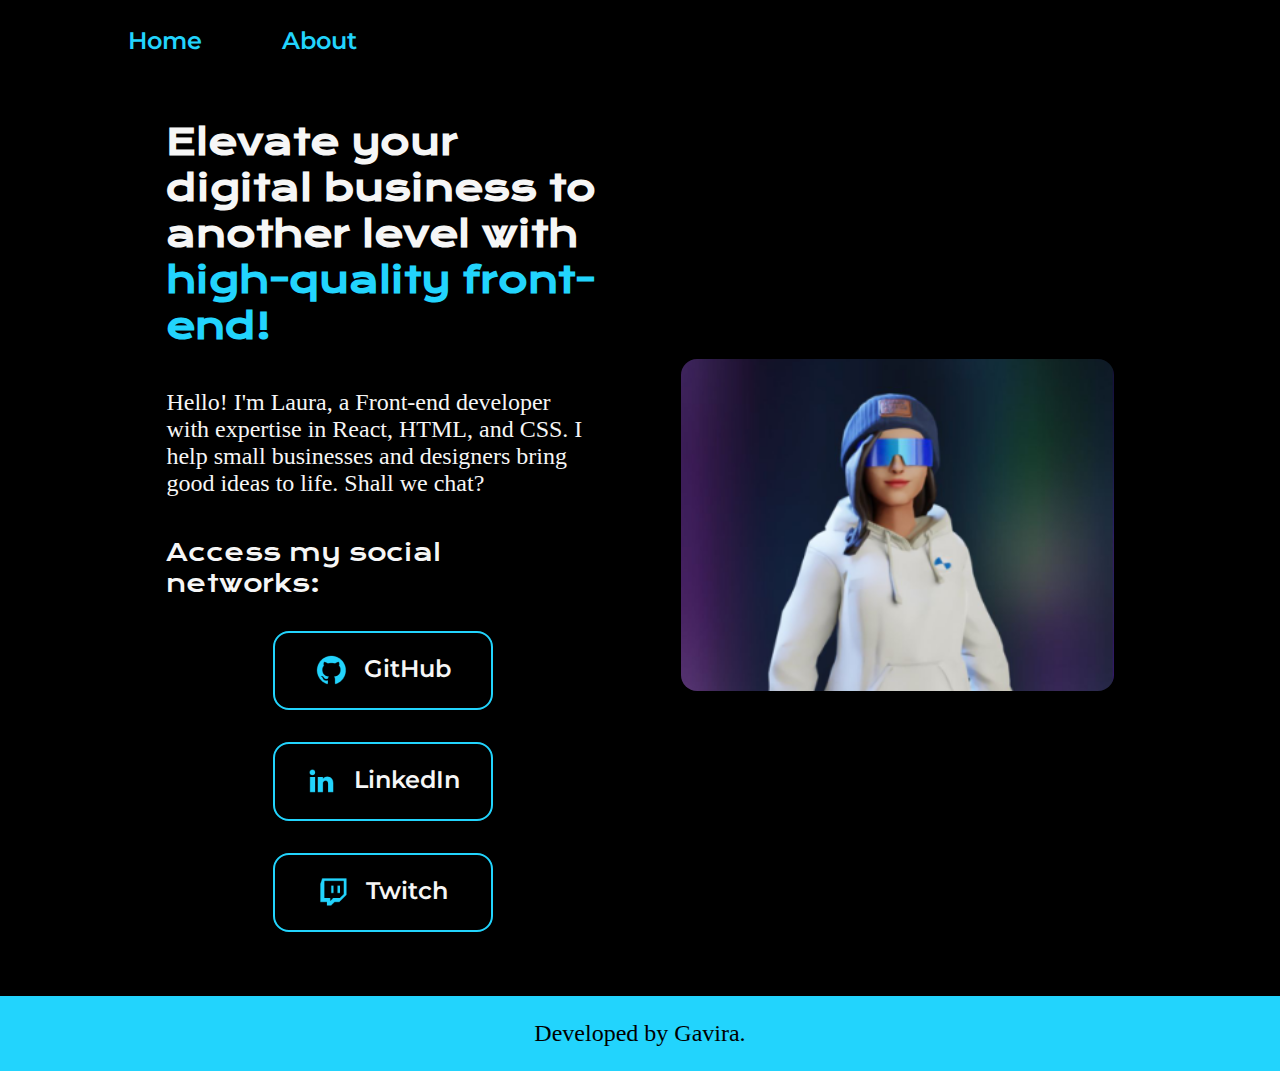
==== index.html @ 0565ceb2 "Add files via upload" ====
<!DOCTYPE html>
<html lang="en">
<head>
    <meta charset="UTF-8">
    <meta http-equiv="X-UA-Compatible" content="IE=edge">
    <meta name="viewport" content="width=device-width, initial-scale=1.0">
    <title>Portfolio</title>
    <link rel="stylesheet" href="./Styles/style.css">
</head>
<body>
    <header class="header">
        <nav class="menu__header">
            <a class="link__menu__header" href="index.html">Home</a>
            <a class="link__menu__header" href="about.html">About</a>
        </nav>
    </header>
    <main class="presentation">
        <section class="content__presentation">
            <h1 class="title__content__presentation">Elevate your digital business to another level with <strong class="featured-title">high-quality front-end!</strong></h1>
            <p class="subtitle__content__presentation">Hello! I'm Laura, a Front-end developer with expertise in React, HTML, and CSS. 
            I help small businesses and designers bring good ideas to life. Shall we chat?</p>
            <div class="links__presentation">
                <h2 class="subtitle__links__presentation">Access my social networks:</h2>
            <a class="link__links__presentation" href="https://github.com/"><img src="./assets/github.png"> GitHub 
            </a>
            <a class="link__links__presentation" href="https://www.linkedin.com/in/laura-gavira-446040213/"><img src="./assets/linkedin.png"> LinkedIn 
            </a>
            <a class="link__links__presentation" 
            href="https://www.twitch.tv/"><img src="./assets/twitch.png"> Twitch
            </a>
            </div>
        </section>
            <img class="imag__presentation" src="./assets/image 1.png" alt="photo">
    </main>
    <footer class="footer">
        <p>Developed by Gavira.</p>
    </footer>
</body>
</html>
---- Styles/style.css ----
@import url('https://fonts.googleapis.com/css2?family=Krona+One&family=Montserrat:wght@400;600&display=swap');

:root {
    --color-primary:  #22d4fd;
    --color-neutral-white: #f6f6f6; 
    --color-neutral-black: #000; 
    --color-hover: #272727;

    --font-primary: 'Krona One', sans-serif;
    --font-secundary: 'Montserrat', sans-serif;
}

*{
    margin: 0;
    padding: 0;
}

body {
    box-sizing: border-box;
    background-color: var(--color-neutral-black);
    color: var(--color-neutral-white);
}

.header {
    padding: 2% 0% 0% 10%;
}

.menu__header {
    display: flex;
    gap: 80px;
}

.link__menu__header {
    font-family: var(--font-secundary);
    font-size: 1.5rem;
    font-weight: 600;
    color: var(--color-primary);text-decoration: none;
}

.featured-title {
color: var(--color-primary);
}

.presentation {
    padding: 5% 13%;
    display: flex;
    align-items: center;
    justify-content: space-between;
    gap: 82px;
}

.content__presentation {
    width: 50%;
    display: flex;
    flex-direction: column;
    gap: 40px;
}

.title__content__presentation {
    font-size: 2.25rem;
    font-family: var(--font-primary)
}

.subtitle__content__presentation {
    font-size: 1.5rem;
    font-family: var
}

.links__presentation {
    display: flex;
    flex-direction: column;
    justify-content: space-between;
    align-items: center;
    gap: 32px;
}

.subtitle__links__presentation {
    font-family: var(--font-primary);
    font-weight: 400;
    font-size: 1.5rem;
}

.link__links__presentation {
    display: flex;
    justify-content: center;
    gap: 16px;
    border: 2px solid var(--color-primary);
    width: 50%;
    text-align: center;
    border-radius: 16px;
    font-size: 1.5rem;
    font-weight: 600;
    padding: 21.5px 0px;
    text-decoration: none;
    color: var(--color-neutral-white);
    font-family: var(--font-secundary);

}
.link__links__presentation:hover {
background-color: var(--color-hover);
}

.imag__presentation {
    width: 50%;
    border-radius: 16px;

}

.footer {
    color: var(--color-neutral-black);
    background-color: var(--color-primary);
    padding: 24px;
    text-align: center;
    font-family: var;
    font-size: 1.5rem;
    font-weight: 400;

}

@media (max-width: 1200px) {
    .header { padding: 10%;
        
    }

    .menu__header {
        justify-content: center;
    }

    .presentation {
        flex-direction: column-reverse;
        padding: 5%;
    }

    .content__presentation {
        width: auto;
    }
    
}
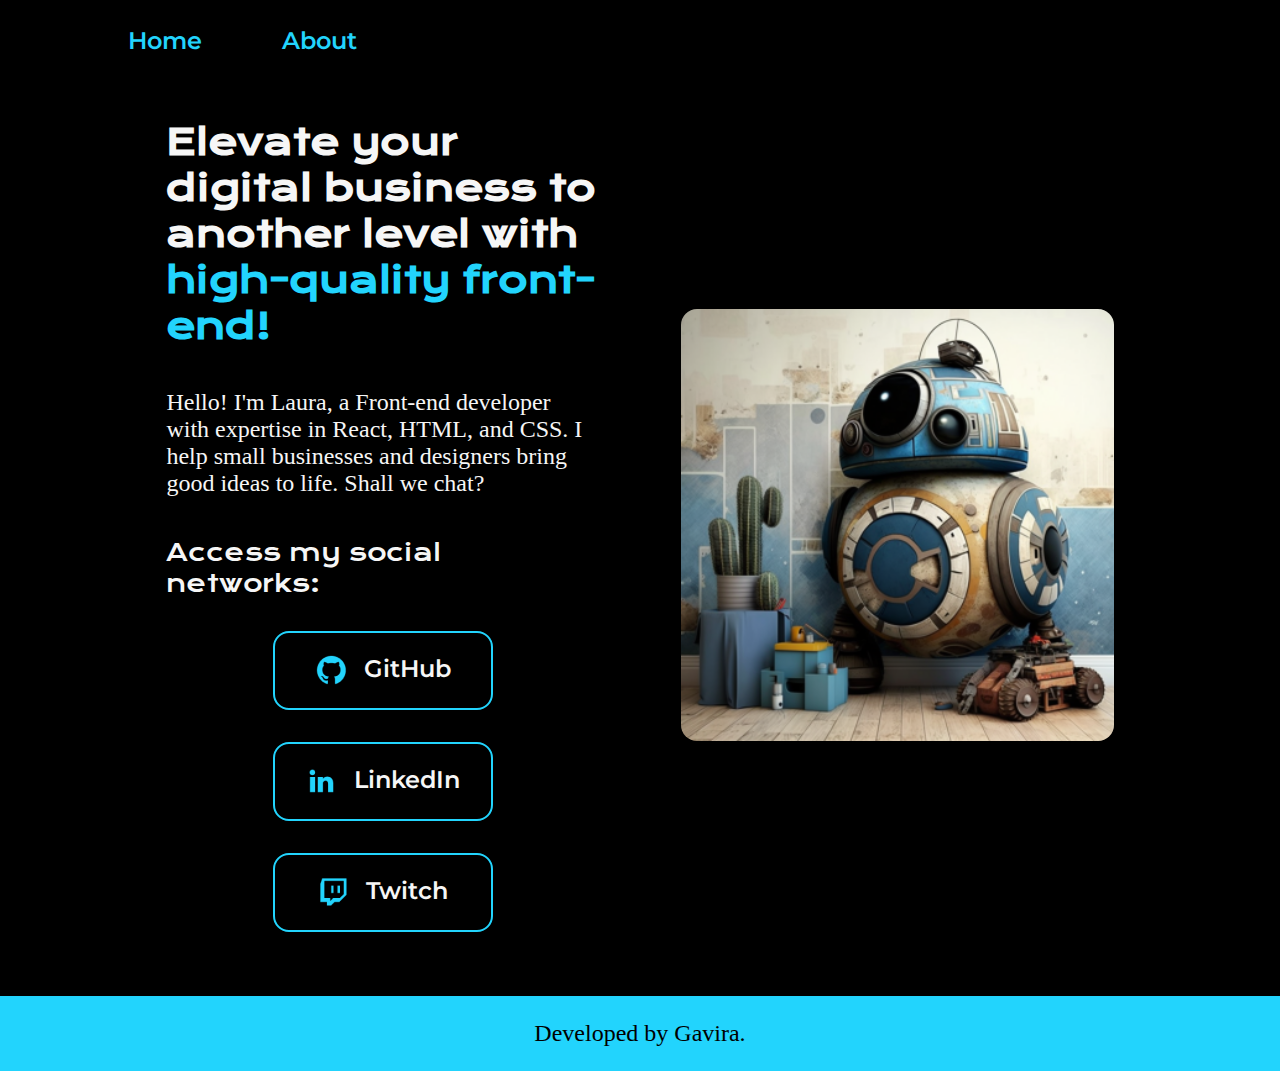
==== commit 2b6dd380: "Update index.html" ====
--- a/index.html
+++ b/index.html
@@ -21,7 +21,7 @@
             I help small businesses and designers bring good ideas to life. Shall we chat?</p>
             <div class="links__presentation">
                 <h2 class="subtitle__links__presentation">Access my social networks:</h2>
-            <a class="link__links__presentation" href="https://github.com/"><img src="./assets/github.png"> GitHub 
+            <a class="link__links__presentation" href="https://github.com/LauraGavira3"><img src="./assets/github.png"> GitHub 
             </a>
             <a class="link__links__presentation" href="https://www.linkedin.com/in/laura-gavira-446040213/"><img src="./assets/linkedin.png"> LinkedIn 
             </a>
@@ -30,10 +30,10 @@
             </a>
             </div>
         </section>
-            <img class="imag__presentation" src="./assets/image 1.png" alt="photo">
+            <img class="imag__presentation" src="./assets/robo.webp" alt="photo">
     </main>
     <footer class="footer">
         <p>Developed by Gavira.</p>
     </footer>
 </body>
-</html>+</html>
